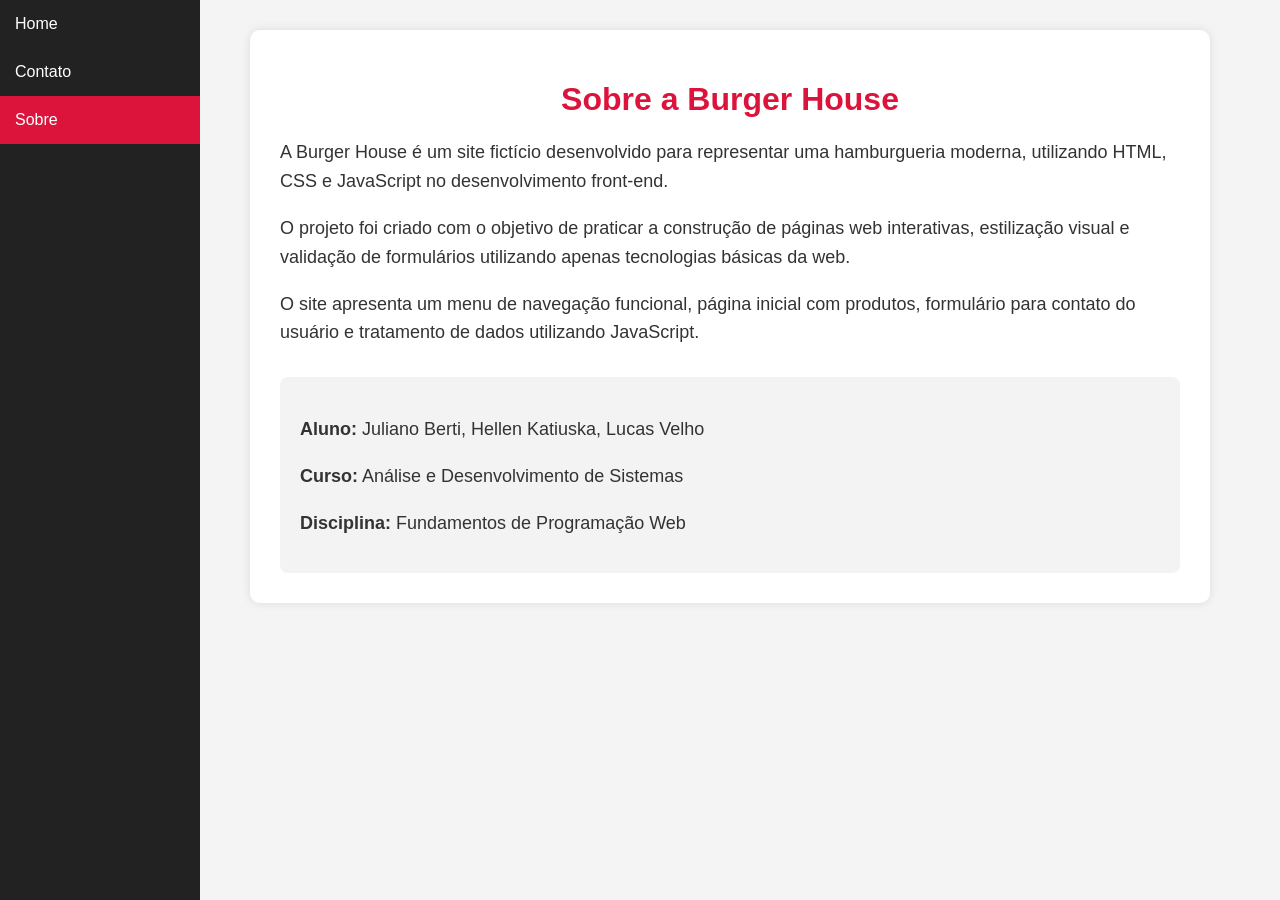
==== html/about.html @ 3adc3c9b "Trabalho facul" ====
<!DOCTYPE html>
<html lang="pt-BR">

<head>
    <meta charset="UTF-8">
    <title>Sobre</title>

    <link rel="icon" type="image/png" href="/img/logo.png">
    <link rel="stylesheet" href="../css/style.css">
</head>

<body>

    <!-- MENU LATERAL -->
    <div class="sidebar">
        <a href="index.html">Home</a>
        <a href="form.html">Contato</a>
        <a class="active" href="about.html">Sobre</a>
    </div>

    <!-- CONTEÚDO -->
    <div class="content">

        <div class="about-box">

            <h1>Sobre a Burger House</h1>

            <p>
                A Burger House é um site fictício desenvolvido para representar uma hamburgueria moderna,
                utilizando HTML, CSS e JavaScript no desenvolvimento front-end.
            </p>

            <p>
                O projeto foi criado com o objetivo de praticar a construção de páginas web interativas,
                estilização visual e validação de formulários utilizando apenas tecnologias básicas da web.
            </p>

            <p>
                O site apresenta um menu de navegação funcional, página inicial com produtos,
                formulário para contato do usuário e tratamento de dados utilizando JavaScript.
            </p>

            <div class="about-info">
                <p><strong>Aluno:</strong> Juliano Berti, Hellen Katiuska, Lucas Velho</p>
                <p><strong>Curso:</strong> Análise e Desenvolvimento de Sistemas</p>
                <p><strong>Disciplina:</strong> Fundamentos de Programação Web</p>
            </div>

        </div>

    </div>

</body>
</html>
---- css/style.css ----
body{
    margin:0;
    font-family: Arial;
    background-color:#f4f4f4;
}

.sidebar{
    width:200px;
    height:100%;
    background-color:#222;
    position:fixed;
}

.sidebar a{
    display:block;
    color:white;
    padding:15px;
    text-decoration:none;
}

.sidebar a:hover{
    background-color:#444;
}

.active{
    background-color:crimson;
}

.content{
    margin-left:220px;
    padding:30px;
}

.cards{
    display:flex;
    gap:20px;
    flex-wrap: wrap;
}

.card{
    width:250px;
    background:white;
    padding:10px;
    border-radius:10px;
    box-shadow:0 0 10px rgba(0,0,0,0.2);
}

.card img{
    width:100%;
    height:220px;
    object-fit:cover;
    border-radius:10px;
}

button{
    width:100%;
    padding:10px;
    margin-top:10px;
    background-color:crimson;
    color:white;
    border:none;
    cursor:pointer;
    font-size:15px;
    border-radius:8px;
    font-weight:bold;
    transition:0.3s;
}

button:hover{
    background-color:rgb(252, 28, 73);
    transform:scale(1.03);
}

.modal{
    display:none;
    position:absolute;
    top:30%;
    left:40%;
    background:white;
    padding:20px;
    border-radius:10px;
    box-shadow:0 0 10px rgba(0,0,0,0.3);
}

.close{
    cursor:pointer;
    color:red;
    font-weight:bold;
}

form{
    display:flex;
    flex-direction:column;
    width:300px;
}

input{
    margin-bottom:15px;
    padding:10px;
    border-radius:8px;
    border:1px solid #ccc;
    font-size:15px;
}

input:focus{
    outline:none;
    border:1px solid crimson;
}

textarea{
    width:100%;
    height:120px;
    padding:12px;
    border-radius:8px;
    border:1px solid #ccc;
    resize:none;
    font-size:15px;
    font-family:Arial;
    margin-bottom:15px;
    box-sizing:border-box;
}

textarea:focus{
    outline:none;
    border:1px solid crimson;
}

input[type="submit"]{
    background-color:crimson;
    color:white;
    border:none;
    padding:12px;
    border-radius:8px;
    cursor:pointer;
    font-size:15px;
    font-weight:bold;
    transition:0.3s;
}

input[type="submit"]:hover{
    background-color:rgb(252, 28, 73);
    transform:scale(1.03);
}

.descricao{
    text-align:center;
    padding:10px;
    font-size:15px;
    color:#333;
}

.about-box{
    background-color:white;
    padding:30px;
    border-radius:10px;
    box-shadow:0px 0px 10px rgba(0,0,0,0.1);
    max-width:900px;
}

.about-box h1{
    color:crimson;
    margin-bottom:20px;
    text-align:center;
}

.about-box p{
    font-size:18px;
    line-height:1.6;
    color:#333;
    margin-bottom:15px;
}

.about-info{
    margin-top:30px;
    background-color:#f3f3f3;
    padding:20px;
    border-radius:8px;
}
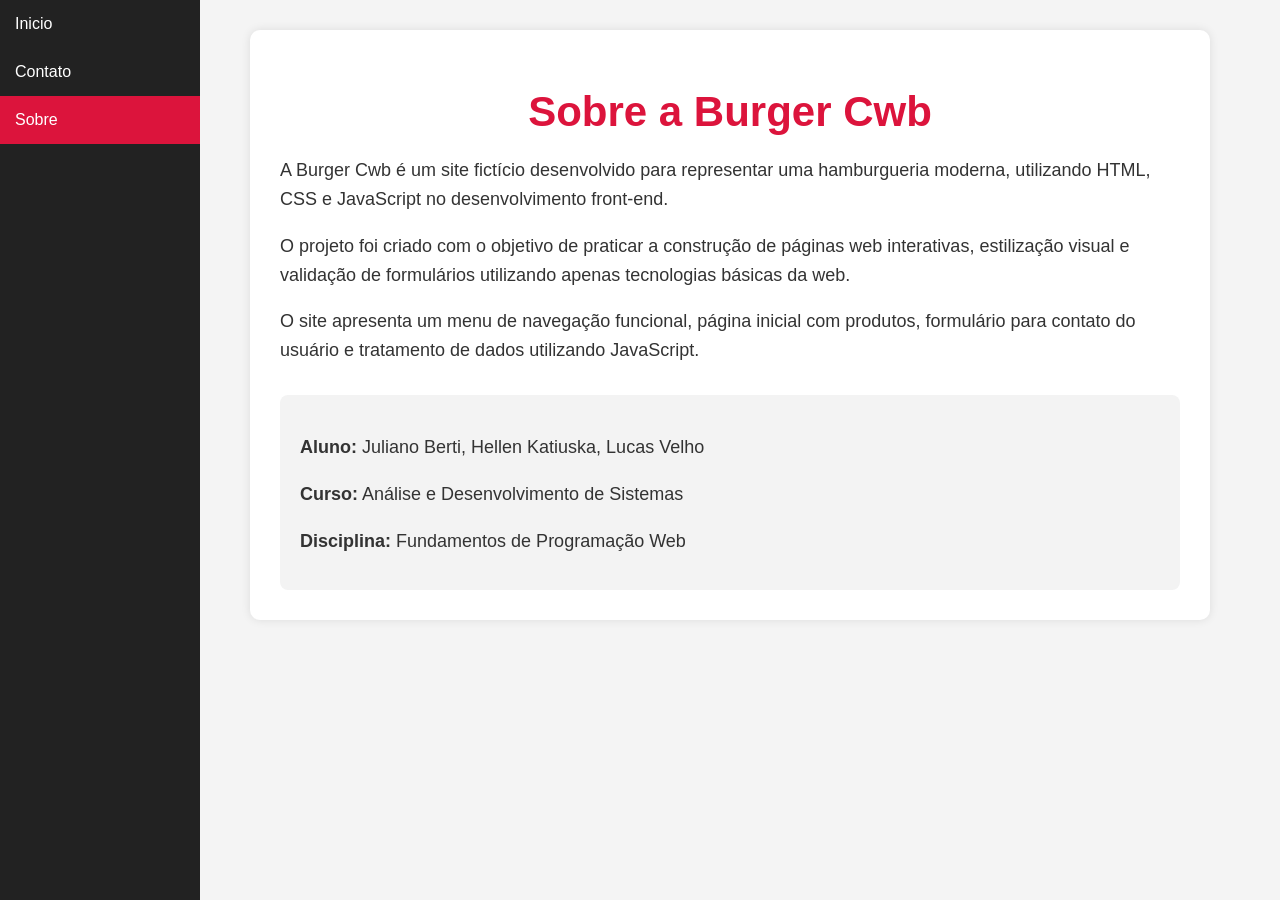
==== commit 3eb813f8: "Melhora funcionalidades e estetica" ====
--- a/html/about.html
+++ b/html/about.html
@@ -11,22 +11,22 @@
 
 <body>
 
-    <!-- MENU LATERAL -->
+    
     <div class="sidebar">
-        <a href="index.html">Home</a>
+        <a href="index.html">Inicio</a>
         <a href="form.html">Contato</a>
         <a class="active" href="about.html">Sobre</a>
     </div>
 
-    <!-- CONTEÚDO -->
+    
     <div class="content">
 
         <div class="about-box">
 
-            <h1>Sobre a Burger House</h1>
+            <h1>Sobre a Burger Cwb</h1>
 
             <p>
-                A Burger House é um site fictício desenvolvido para representar uma hamburgueria moderna,
+                A Burger Cwb é um site fictício desenvolvido para representar uma hamburgueria moderna,
                 utilizando HTML, CSS e JavaScript no desenvolvimento front-end.
             </p>
 
--- a/css/style.css
+++ b/css/style.css
@@ -2,6 +2,18 @@
     margin:0;
     font-family: Arial;
     background-color:#f4f4f4;
+}
+
+.titulo-logo{
+    display: flex;
+    align-items: center;
+    gap: 15px;
+}
+
+.titulo-logo img{
+    width: 60px;
+    height: 60px;
+    object-fit: contain;
 }
 
 .sidebar{
@@ -11,6 +23,34 @@
     position:fixed;
 }
 
+h1 {
+    font-size: 42px;
+}
+
+h2 {
+    color: #333;
+    margin-bottom: 30px;
+}
+
+.titulo-contato h1{
+    font-size:40px;
+}
+
+.titulo-contato{
+    display:flex;
+    align-items:center;
+    gap:12px;
+}
+
+.titulo-contato h1{
+    font-size:40px;
+    margin:0;
+}
+
+.titulo-contato .logo-topo{
+    width:45px;
+}
+
 .sidebar a{
     display:block;
     color:white;
@@ -29,6 +69,7 @@
 .content{
     margin-left:220px;
     padding:30px;
+    max-width: 1200px;
 }
 
 .cards{
@@ -94,6 +135,11 @@
     width:300px;
 }
 
+.termo-destaque{
+    color: crimson;
+    font-weight: bold;
+}
+
 input{
     margin-bottom:15px;
     padding:10px;
@@ -119,6 +165,30 @@
     margin-bottom:15px;
     box-sizing:border-box;
 }
+
+.checkbox-termos{
+    display: flex;
+    align-items: center;
+    gap: 10px;
+    margin-bottom: 20px;
+}
+
+.checkbox-termos input[type="checkbox"]{
+    width: auto;
+    margin: 0;
+}
+
+.link-termos{
+    color: #d65a6f;
+    text-decoration: none;
+    font-weight: bold;
+}
+
+.link-termos:hover{
+    color: crimson;
+    text-decoration: underline;
+}
+
 
 textarea:focus{
     outline:none;
